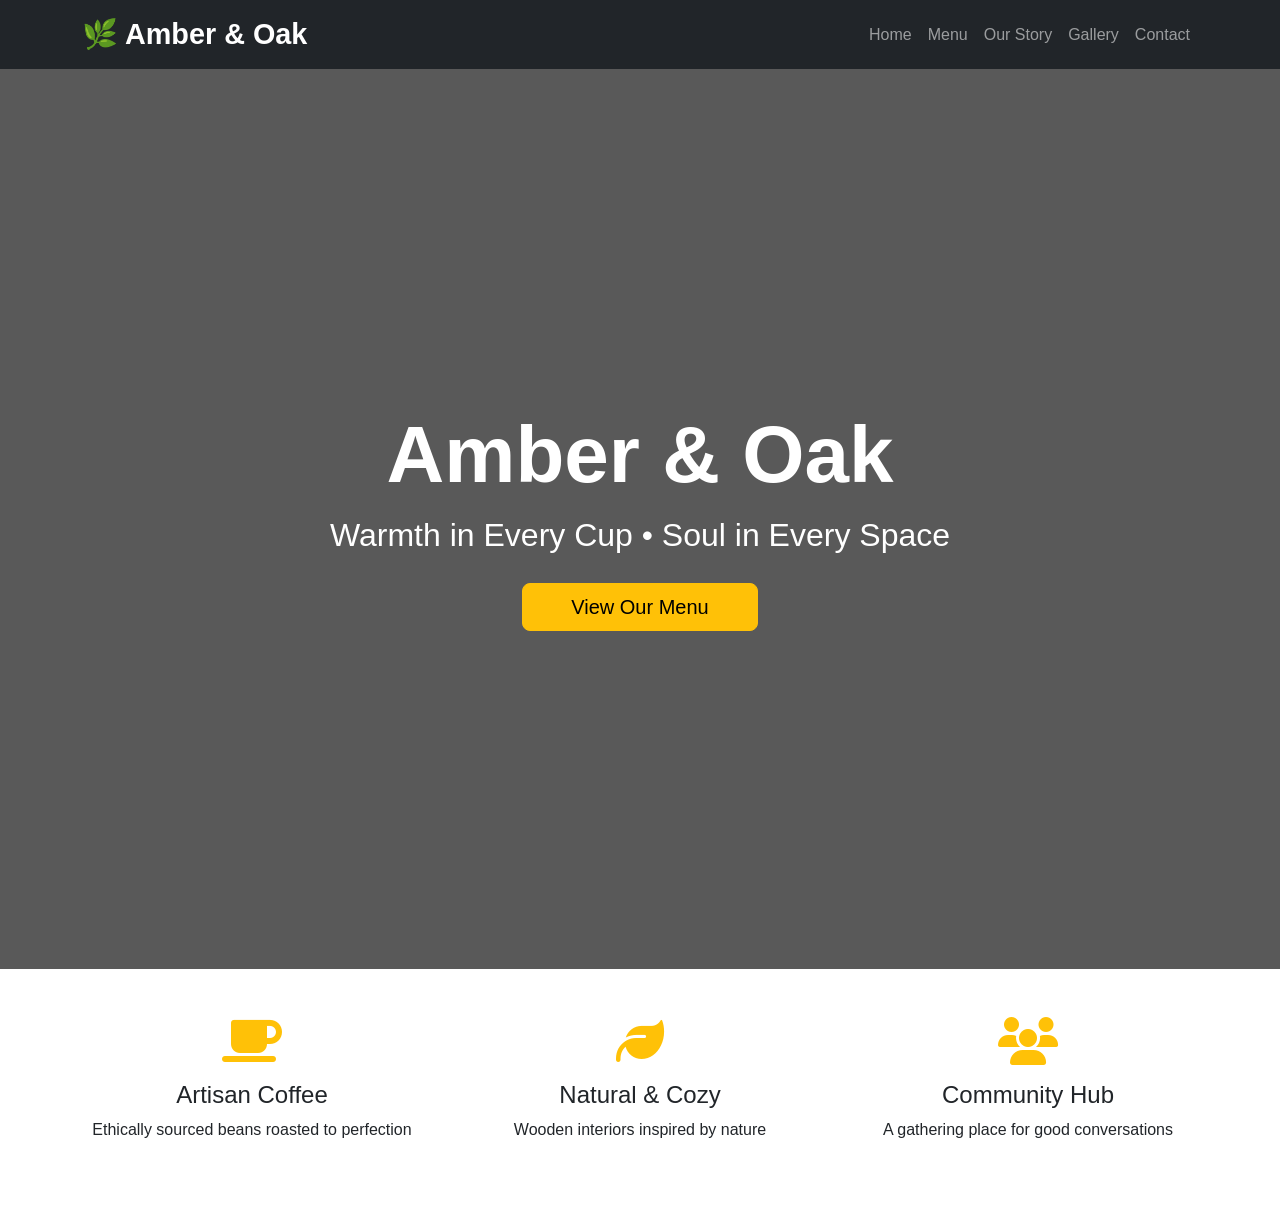
==== index.html @ 09fde826 "Create index.html" ====
<!DOCTYPE html>
<html lang="en">
<head>
    <meta charset="UTF-8">
    <meta name="viewport" content="width=device-width, initial-scale=1.0">
    <title>Amber & Oak | Premium Coffee House</title>
    <link href="https://cdn.jsdelivr.net/npm/bootstrap@5.3.3/dist/css/bootstrap.min.css" rel="stylesheet">
    <link rel="stylesheet" href="css/style.css">
    <link href="https://cdnjs.cloudflare.com/ajax/libs/font-awesome/6.5.0/css/all.min.css" rel="stylesheet">
    <style>
        body { font-family: 'Segoe UI', sans-serif; }
        .hero {
            background: linear-gradient(rgba(0,0,0,0.65), rgba(0,0,0,0.65)), 
                        url('https://source.unsplash.com/random/1600x900/?coffee,cafe') center/cover no-repeat;
            height: 100vh;
            color: white;
            display: flex;
            align-items: center;
        }
        .navbar-brand {
            font-size: 1.8rem;
            font-weight: bold;
        }
    </style>
</head>
<body>

    <!-- Navbar -->
    <nav class="navbar navbar-expand-lg navbar-dark bg-dark sticky-top">
        <div class="container">
            <a class="navbar-brand" href="index.html">🌿 Amber & Oak</a>
            <button class="navbar-toggler" type="button" data-bs-toggle="collapse" data-bs-target="#navbarNav">
                <span class="navbar-toggler-icon"></span>
            </button>
            <div class="collapse navbar-collapse" id="navbarNav">
                <ul class="navbar-nav ms-auto">
                    <li class="nav-item"><a class="nav-link" href="index.html">Home</a></li>
                    <li class="nav-item"><a class="nav-link" href="menu.html">Menu</a></li>
                    <li class="nav-item"><a class="nav-link" href="about.html">Our Story</a></li>
                    <li class="nav-item"><a class="nav-link" href="gallery.html">Gallery</a></li>
                    <li class="nav-item"><a class="nav-link" href="contact.html">Contact</a></li>
                </ul>
            </div>
        </div>
    </nav>

    <!-- Hero Section -->
    <section class="hero text-center">
        <div class="container">
            <h1 class="display-1 fw-bold">Amber & Oak</h1>
            <p class="lead fs-2 mb-4">Warmth in Every Cup • Soul in Every Space</p>
            <a href="menu.html" class="btn btn-warning btn-lg px-5">View Our Menu</a>
        </div>
    </section>

    <!-- Features -->
    <div class="container my-5">
        <div class="row text-center g-5">
            <div class="col-md-4">
                <i class="fas fa-coffee fa-3x mb-3 text-warning"></i>
                <h4>Artisan Coffee</h4>
                <p>Ethically sourced beans roasted to perfection</p>
            </div>
            <div class="col-md-4">
                <i class="fas fa-leaf fa-3x mb-3 text-warning"></i>
                <h4>Natural & Cozy</h4>
                <p>Wooden interiors inspired by nature</p>
            </div>
            <div class="col-md-4">
                <i class="fas fa-users fa-3x mb-3 text-warning"></i>
                <h4>Community Hub</h4>
                <p>A gathering place for good conversations</p>
            </div>
        </div>
    </div>

    <script src="https://cdn.jsdelivr.net/npm/bootstrap@5.3.3/dist/js/bootstrap.bundle.min.js"></script>
</body>
</html>
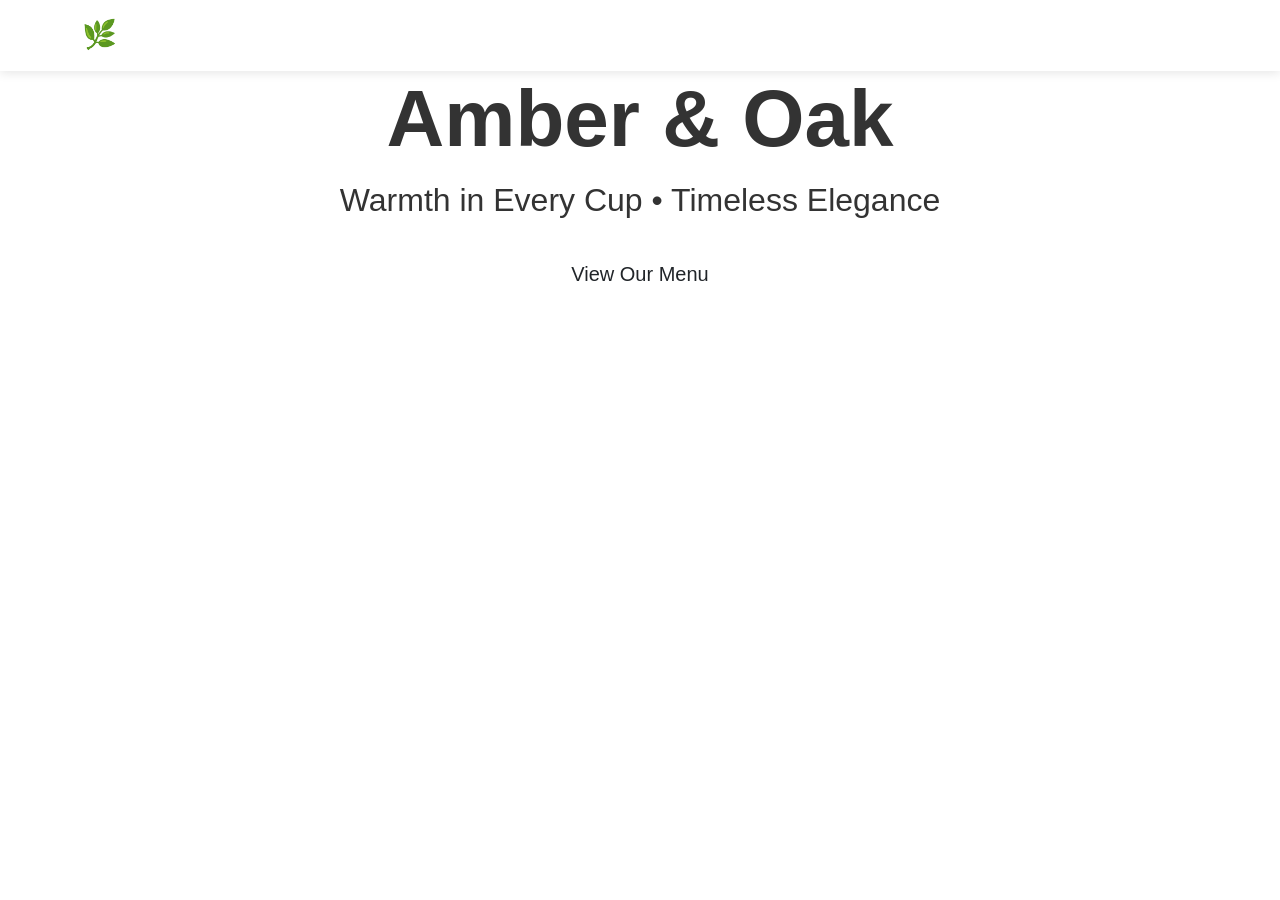
==== commit 27c76a98: "Update index.html" ====
--- a/index.html
+++ b/index.html
@@ -7,28 +7,12 @@
     <link href="https://cdn.jsdelivr.net/npm/bootstrap@5.3.3/dist/css/bootstrap.min.css" rel="stylesheet">
     <link rel="stylesheet" href="css/style.css">
     <link href="https://cdnjs.cloudflare.com/ajax/libs/font-awesome/6.5.0/css/all.min.css" rel="stylesheet">
-    <style>
-        body { font-family: 'Segoe UI', sans-serif; }
-        .hero {
-            background: linear-gradient(rgba(0,0,0,0.65), rgba(0,0,0,0.65)), 
-                        url('https://source.unsplash.com/random/1600x900/?coffee,cafe') center/cover no-repeat;
-            height: 100vh;
-            color: white;
-            display: flex;
-            align-items: center;
-        }
-        .navbar-brand {
-            font-size: 1.8rem;
-            font-weight: bold;
-        }
-    </style>
 </head>
 <body>
 
-    <!-- Navbar -->
-    <nav class="navbar navbar-expand-lg navbar-dark bg-dark sticky-top">
+    <nav class="navbar navbar-expand-lg navbar-dark sticky-top">
         <div class="container">
-            <a class="navbar-brand" href="index.html">🌿 Amber & Oak</a>
+            <a class="navbar-brand fw-bold fs-3" href="index.html">🌿 Amber & Oak</a>
             <button class="navbar-toggler" type="button" data-bs-toggle="collapse" data-bs-target="#navbarNav">
                 <span class="navbar-toggler-icon"></span>
             </button>
@@ -44,35 +28,14 @@
         </div>
     </nav>
 
-    <!-- Hero Section -->
+    <!-- Hero -->
     <section class="hero text-center">
         <div class="container">
             <h1 class="display-1 fw-bold">Amber & Oak</h1>
-            <p class="lead fs-2 mb-4">Warmth in Every Cup • Soul in Every Space</p>
-            <a href="menu.html" class="btn btn-warning btn-lg px-5">View Our Menu</a>
+            <p class="lead fs-2 mb-4">Warmth in Every Cup • Timeless Elegance</p>
+            <a href="menu.html" class="btn btn-lg px-5 menu-btn">View Our Menu</a>
         </div>
     </section>
-
-    <!-- Features -->
-    <div class="container my-5">
-        <div class="row text-center g-5">
-            <div class="col-md-4">
-                <i class="fas fa-coffee fa-3x mb-3 text-warning"></i>
-                <h4>Artisan Coffee</h4>
-                <p>Ethically sourced beans roasted to perfection</p>
-            </div>
-            <div class="col-md-4">
-                <i class="fas fa-leaf fa-3x mb-3 text-warning"></i>
-                <h4>Natural & Cozy</h4>
-                <p>Wooden interiors inspired by nature</p>
-            </div>
-            <div class="col-md-4">
-                <i class="fas fa-users fa-3x mb-3 text-warning"></i>
-                <h4>Community Hub</h4>
-                <p>A gathering place for good conversations</p>
-            </div>
-        </div>
-    </div>
 
     <script src="https://cdn.jsdelivr.net/npm/bootstrap@5.3.3/dist/js/bootstrap.bundle.min.js"></script>
 </body>
--- a/css/style.css
+++ b/css/style.css
@@ -0,0 +1,57 @@
+/* style.css - Amber & Oak Coffee Shop */
+body {
+    font-family: 'Segoe UI', Tahoma, Geneva, Verdana, sans-serif;
+    line-height: 1.6;
+    color: #333;
+}
+
+.navbar {
+    box-shadow: 0 2px 10px rgba(0,0,0,0.1);
+}
+
+.hero {
+    background-attachment: fixed;
+}
+
+.btn-warning {
+    background-color: #d97706;
+    border-color: #d97706;
+    font-weight: bold;
+}
+
+.btn-warning:hover {
+    background-color: #b45309;
+    border-color: #b45309;
+}
+
+.card {
+    transition: all 0.3s ease;
+    border: none;
+    box-shadow: 0 5px 15px rgba(0,0,0,0.08);
+}
+
+.card:hover {
+    transform: translateY(-10px);
+    box-shadow: 0 15px 25px rgba(0,0,0,0.15);
+}
+
+footer {
+    background-color: #1f2937;
+    color: #ddd;
+}
+
+.section-title {
+    position: relative;
+    display: inline-block;
+}
+
+.section-title:after {
+    content: '';
+    position: absolute;
+    width: 60px;
+    height: 3px;
+    background-color: #d97706;
+    bottom: -8px;
+    left: 50%;
+    transform: translateX(-50%);
+}
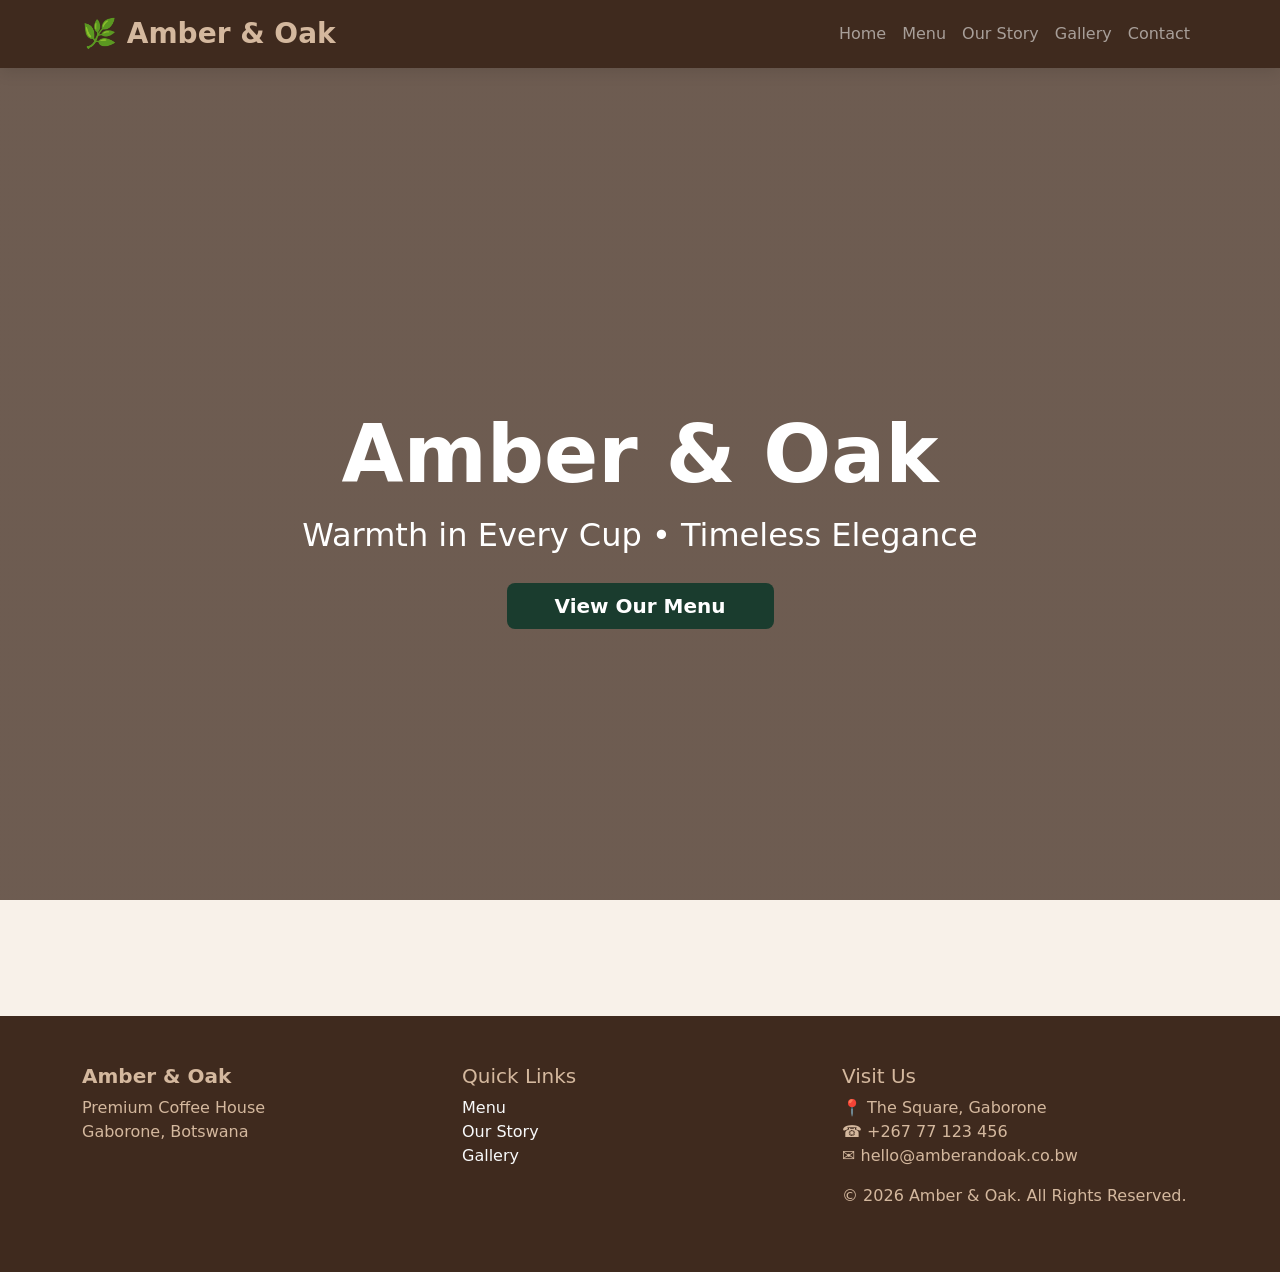
==== commit 88361413: "Update index.html" ====
--- a/index.html
+++ b/index.html
@@ -38,5 +38,33 @@
     </section>
 
     <script src="https://cdn.jsdelivr.net/npm/bootstrap@5.3.3/dist/js/bootstrap.bundle.min.js"></script>
+
+        <!-- Footer -->
+    <footer class="py-5 mt-5">
+        <div class="container">
+            <div class="row">
+                <div class="col-md-4">
+                    <h5 class="fw-bold">Amber & Oak</h5>
+                    <p>Premium Coffee House<br>Gaborone, Botswana</p>
+                </div>
+                <div class="col-md-4">
+                    <h5>Quick Links</h5>
+                    <ul class="list-unstyled">
+                        <li><a href="menu.html" class="text-light text-decoration-none">Menu</a></li>
+                        <li><a href="about.html" class="text-light text-decoration-none">Our Story</a></li>
+                        <li><a href="gallery.html" class="text-light text-decoration-none">Gallery</a></li>
+                    </ul>
+                </div>
+                <div class="col-md-4">
+                    <h5>Visit Us</h5>
+                    <p>📍 The Square, Gaborone<br>☎ +267 77 123 456<br>✉ hello@amberandoak.co.bw</p>
+                    <p class="mt-3">© 2026 Amber & Oak. All Rights Reserved.</p>
+                </div>
+            </div>
+        </div>
+    </footer>
+
+    <script src="https://cdn.jsdelivr.net/npm/bootstrap@5.3.3/dist/js/bootstrap.bundle.min.js"></script>
+    
 </body>
 </html>
--- a/css/style.css
+++ b/css/style.css
@@ -1,46 +1,55 @@
-/* style.css - Amber & Oak Coffee Shop */
 body {
-    font-family: 'Segoe UI', Tahoma, Geneva, Verdana, sans-serif;
-    line-height: 1.6;
-    color: #333;
+    font-family: 'Segoe UI', system-ui, sans-serif;
+    color: #3f2a1e;
+    background-color: #f8f1e9;
 }
 
 .navbar {
-    box-shadow: 0 2px 10px rgba(0,0,0,0.1);
+    background-color: #3f2a1e !important;
+    box-shadow: 0 4px 15px rgba(0,0,0,0.1);
+}
+
+.navbar-brand {
+    color: #d4b89e !important;
 }
 
 .hero {
+    background: linear-gradient(rgba(63,42,30,0.75), rgba(63,42,30,0.75)), 
+                url('https://source.unsplash.com/random/1600x900/?wood,cafe') center/cover no-repeat;
+    height: 100vh;
+    color: white;
+    display: flex;
+    align-items: center;
     background-attachment: fixed;
 }
 
-.btn-warning {
-    background-color: #d97706;
-    border-color: #d97706;
-    font-weight: bold;
+.menu-btn {
+    background-color: #1a3c2e;
+    color: white;
+    border: none;
+    font-weight: 600;
 }
 
-.btn-warning:hover {
-    background-color: #b45309;
-    border-color: #b45309;
+.menu-btn:hover {
+    background-color: #234d3b;
+    transform: scale(1.05);
 }
 
 .card {
-    transition: all 0.3s ease;
     border: none;
-    box-shadow: 0 5px 15px rgba(0,0,0,0.08);
+    border-radius: 15px;
+    overflow: hidden;
+    box-shadow: 0 8px 25px rgba(0,0,0,0.1);
+    transition: all 0.4s ease;
 }
 
 .card:hover {
-    transform: translateY(-10px);
-    box-shadow: 0 15px 25px rgba(0,0,0,0.15);
-}
-
-footer {
-    background-color: #1f2937;
-    color: #ddd;
+    transform: translateY(-12px);
+    box-shadow: 0 20px 35px rgba(0,0,0,0.15);
 }
 
 .section-title {
+    color: #3f2a1e;
     position: relative;
     display: inline-block;
 }
@@ -48,10 +57,15 @@
 .section-title:after {
     content: '';
     position: absolute;
-    width: 60px;
+    width: 70px;
     height: 3px;
-    background-color: #d97706;
-    bottom: -8px;
+    background-color: #1a3c2e;
+    bottom: -10px;
     left: 50%;
     transform: translateX(-50%);
 }
+
+footer {
+    background-color: #3f2a1e;
+    color: #d4b89e;
+}
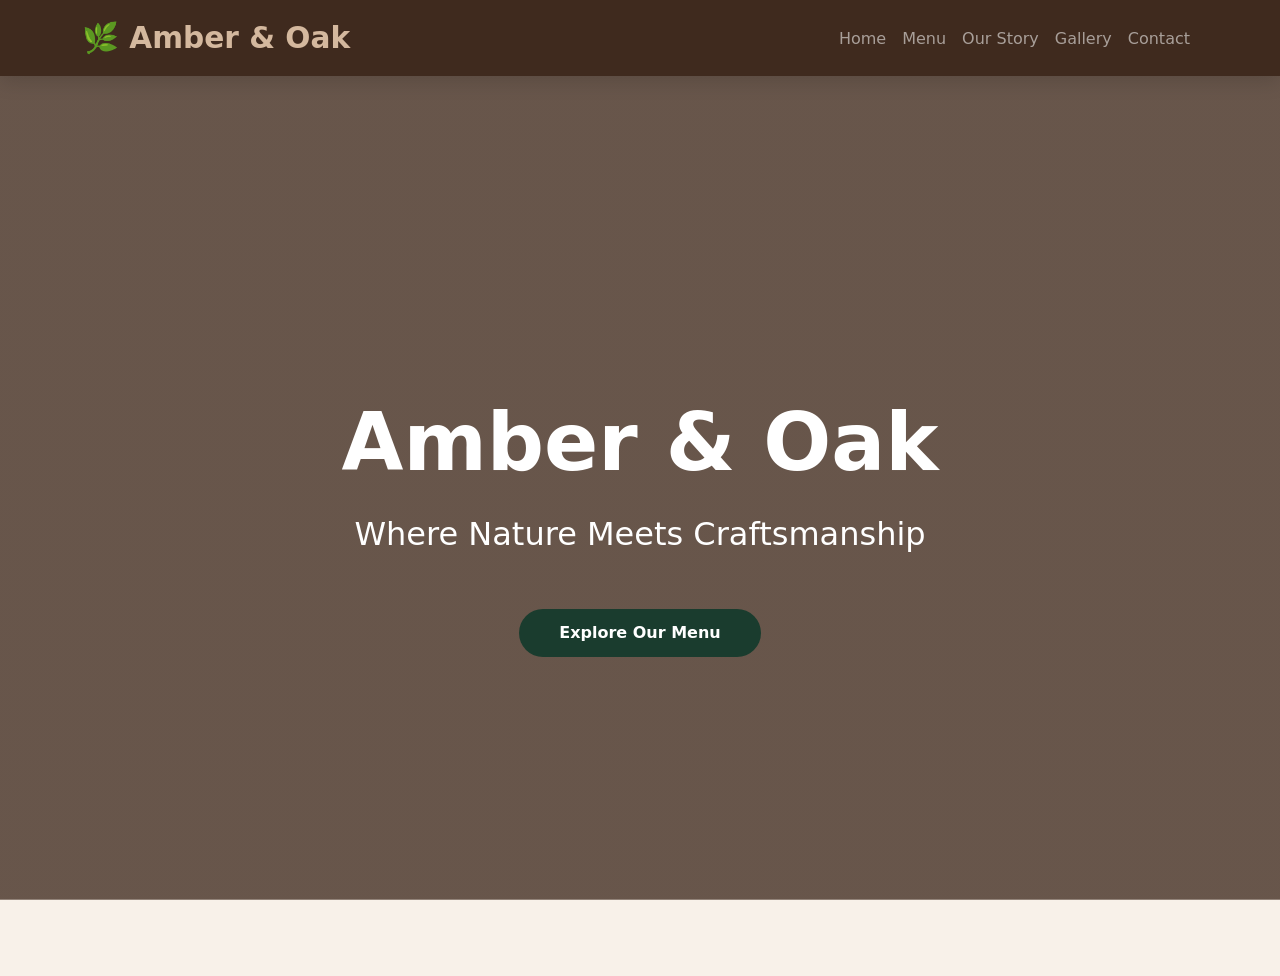
==== commit 88330025: "Update index.html" ====
--- a/index.html
+++ b/index.html
@@ -12,7 +12,7 @@
 
     <nav class="navbar navbar-expand-lg navbar-dark sticky-top">
         <div class="container">
-            <a class="navbar-brand fw-bold fs-3" href="index.html">🌿 Amber & Oak</a>
+            <a class="navbar-brand fw-bold" href="index.html">🌿 Amber & Oak</a>
             <button class="navbar-toggler" type="button" data-bs-toggle="collapse" data-bs-target="#navbarNav">
                 <span class="navbar-toggler-icon"></span>
             </button>
@@ -28,43 +28,15 @@
         </div>
     </nav>
 
-    <!-- Hero -->
     <section class="hero text-center">
         <div class="container">
-            <h1 class="display-1 fw-bold">Amber & Oak</h1>
-            <p class="lead fs-2 mb-4">Warmth in Every Cup • Timeless Elegance</p>
-            <a href="menu.html" class="btn btn-lg px-5 menu-btn">View Our Menu</a>
+            <h1 class="display-1 fw-bold mb-3">Amber & Oak</h1>
+            <p class="lead fs-2 mb-5">Where Nature Meets Craftsmanship</p>
+            <a href="menu.html" class="btn menu-btn">Explore Our Menu</a>
         </div>
     </section>
 
+    <!-- Footer will be added later -->
     <script src="https://cdn.jsdelivr.net/npm/bootstrap@5.3.3/dist/js/bootstrap.bundle.min.js"></script>
-
-        <!-- Footer -->
-    <footer class="py-5 mt-5">
-        <div class="container">
-            <div class="row">
-                <div class="col-md-4">
-                    <h5 class="fw-bold">Amber & Oak</h5>
-                    <p>Premium Coffee House<br>Gaborone, Botswana</p>
-                </div>
-                <div class="col-md-4">
-                    <h5>Quick Links</h5>
-                    <ul class="list-unstyled">
-                        <li><a href="menu.html" class="text-light text-decoration-none">Menu</a></li>
-                        <li><a href="about.html" class="text-light text-decoration-none">Our Story</a></li>
-                        <li><a href="gallery.html" class="text-light text-decoration-none">Gallery</a></li>
-                    </ul>
-                </div>
-                <div class="col-md-4">
-                    <h5>Visit Us</h5>
-                    <p>📍 The Square, Gaborone<br>☎ +267 77 123 456<br>✉ hello@amberandoak.co.bw</p>
-                    <p class="mt-3">© 2026 Amber & Oak. All Rights Reserved.</p>
-                </div>
-            </div>
-        </div>
-    </footer>
-
-    <script src="https://cdn.jsdelivr.net/npm/bootstrap@5.3.3/dist/js/bootstrap.bundle.min.js"></script>
-    
 </body>
 </html>
--- a/css/style.css
+++ b/css/style.css
@@ -2,20 +2,22 @@
     font-family: 'Segoe UI', system-ui, sans-serif;
     color: #3f2a1e;
     background-color: #f8f1e9;
+    line-height: 1.7;
 }
 
 .navbar {
     background-color: #3f2a1e !important;
-    box-shadow: 0 4px 15px rgba(0,0,0,0.1);
+    box-shadow: 0 4px 20px rgba(0,0,0,0.15);
 }
 
 .navbar-brand {
     color: #d4b89e !important;
+    font-size: 1.85rem;
 }
 
 .hero {
-    background: linear-gradient(rgba(63,42,30,0.75), rgba(63,42,30,0.75)), 
-                url('https://source.unsplash.com/random/1600x900/?wood,cafe') center/cover no-repeat;
+    background: linear-gradient(rgba(63,42,30,0.78), rgba(63,42,30,0.78)), 
+                url('https://source.unsplash.com/random/1600x1000/?wood,coffee,interior') center/cover no-repeat;
     height: 100vh;
     color: white;
     display: flex;
@@ -27,42 +29,55 @@
     background-color: #1a3c2e;
     color: white;
     border: none;
+    padding: 12px 40px;
     font-weight: 600;
+    border-radius: 50px;
+    transition: all 0.3s;
 }
 
 .menu-btn:hover {
     background-color: #234d3b;
-    transform: scale(1.05);
+    transform: scale(1.08);
+    box-shadow: 0 10px 20px rgba(26, 60, 46, 0.3);
 }
 
 .card {
     border: none;
-    border-radius: 15px;
+    border-radius: 16px;
     overflow: hidden;
-    box-shadow: 0 8px 25px rgba(0,0,0,0.1);
+    box-shadow: 0 8px 30px rgba(0,0,0,0.1);
     transition: all 0.4s ease;
 }
 
 .card:hover {
-    transform: translateY(-12px);
-    box-shadow: 0 20px 35px rgba(0,0,0,0.15);
+    transform: translateY(-15px);
+    box-shadow: 0 25px 40px rgba(0,0,0,0.18);
 }
 
 .section-title {
     color: #3f2a1e;
     position: relative;
     display: inline-block;
+    margin-bottom: 2.5rem;
 }
 
 .section-title:after {
     content: '';
     position: absolute;
-    width: 70px;
+    width: 80px;
     height: 3px;
     background-color: #1a3c2e;
-    bottom: -10px;
+    bottom: -12px;
     left: 50%;
     transform: translateX(-50%);
+}
+
+img {
+    transition: transform 0.4s ease;
+}
+
+img:hover {
+    transform: scale(1.05);
 }
 
 footer {
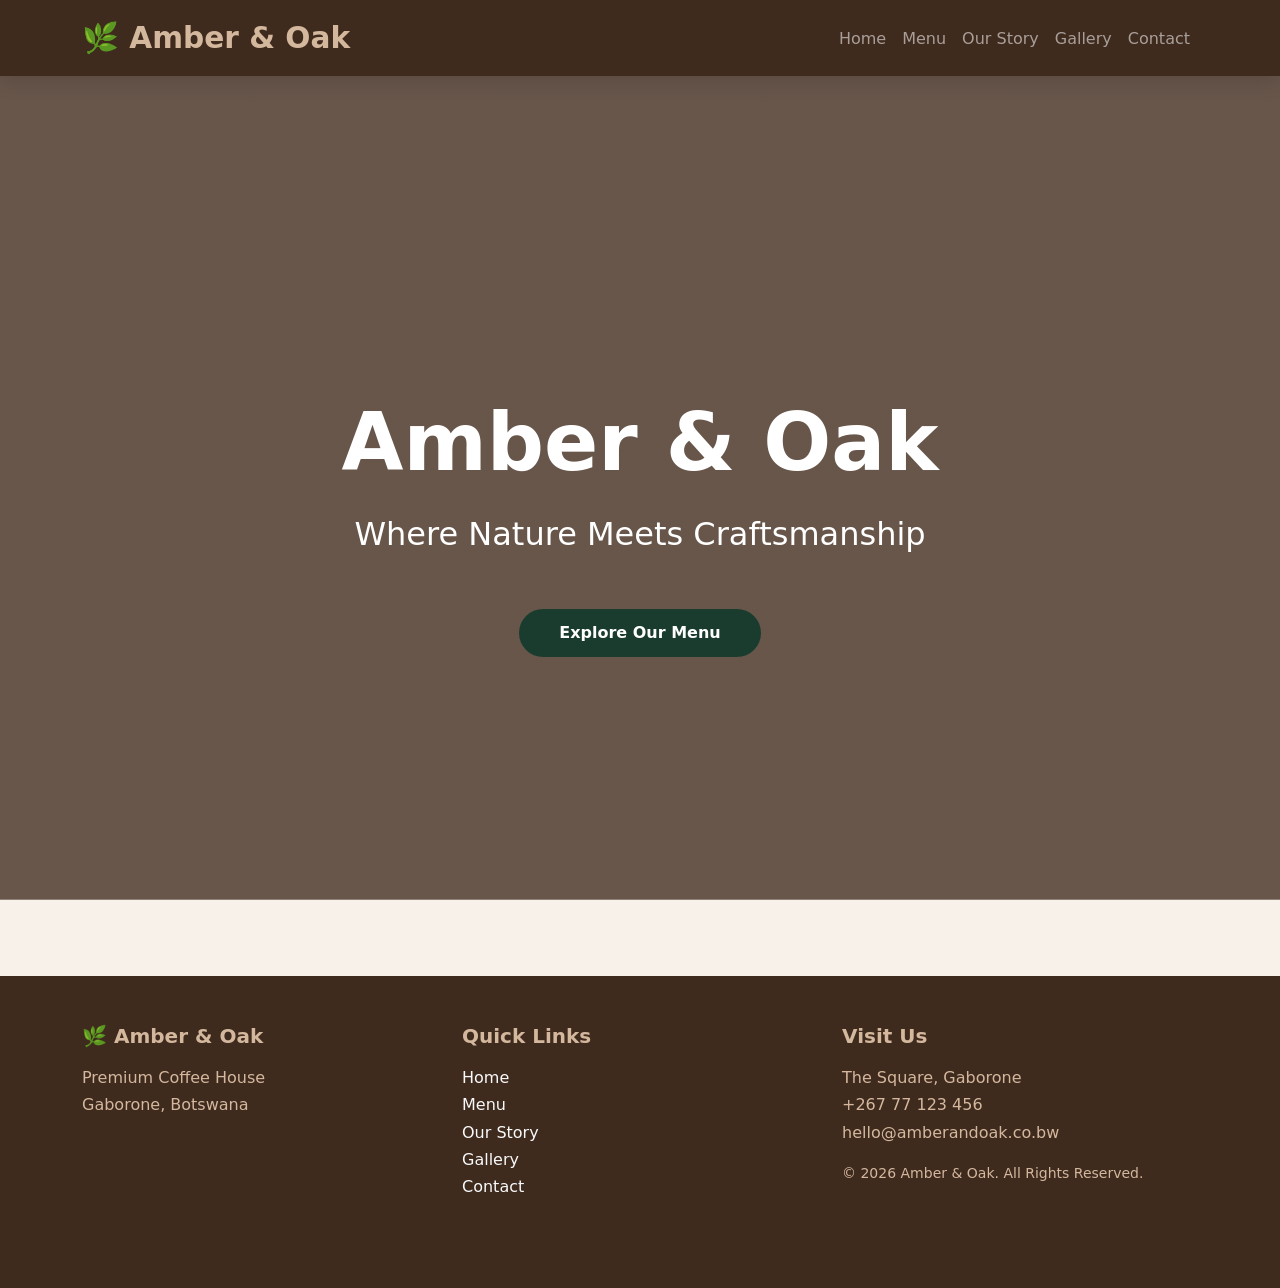
==== commit 329dc521: "Update index.html" ====
--- a/index.html
+++ b/index.html
@@ -36,7 +36,35 @@
         </div>
     </section>
 
-    <!-- Footer will be added later -->
+    <!-- Footer -->
+    <footer class="py-5 mt-auto">
+        <div class="container">
+            <div class="row text-center text-md-start">
+                <div class="col-md-4 mb-4">
+                    <h5 class="fw-bold mb-3">🌿 Amber & Oak</h5>
+                    <p>Premium Coffee House<br>Gaborone, Botswana</p>
+                </div>
+                <div class="col-md-4 mb-4">
+                    <h5 class="fw-bold mb-3">Quick Links</h5>
+                    <ul class="list-unstyled">
+                        <li><a href="index.html" class="text-light text-decoration-none">Home</a></li>
+                        <li><a href="menu.html" class="text-light text-decoration-none">Menu</a></li>
+                        <li><a href="about.html" class="text-light text-decoration-none">Our Story</a></li>
+                        <li><a href="gallery.html" class="text-light text-decoration-none">Gallery</a></li>
+                        <li><a href="contact.html" class="text-light text-decoration-none">Contact</a></li>
+                    </ul>
+                </div>
+                <div class="col-md-4 mb-4">
+                    <h5 class="fw-bold mb-3">Visit Us</h5>
+                    <p>The Square, Gaborone<br>
+                     +267 77 123 456<br>
+                     hello@amberandoak.co.bw</p>
+                    <p class="mt-3 small">© 2026 Amber & Oak. All Rights Reserved.</p>
+                </div>
+            </div>
+        </div>
+    </footer>
+
     <script src="https://cdn.jsdelivr.net/npm/bootstrap@5.3.3/dist/js/bootstrap.bundle.min.js"></script>
 </body>
 </html>
